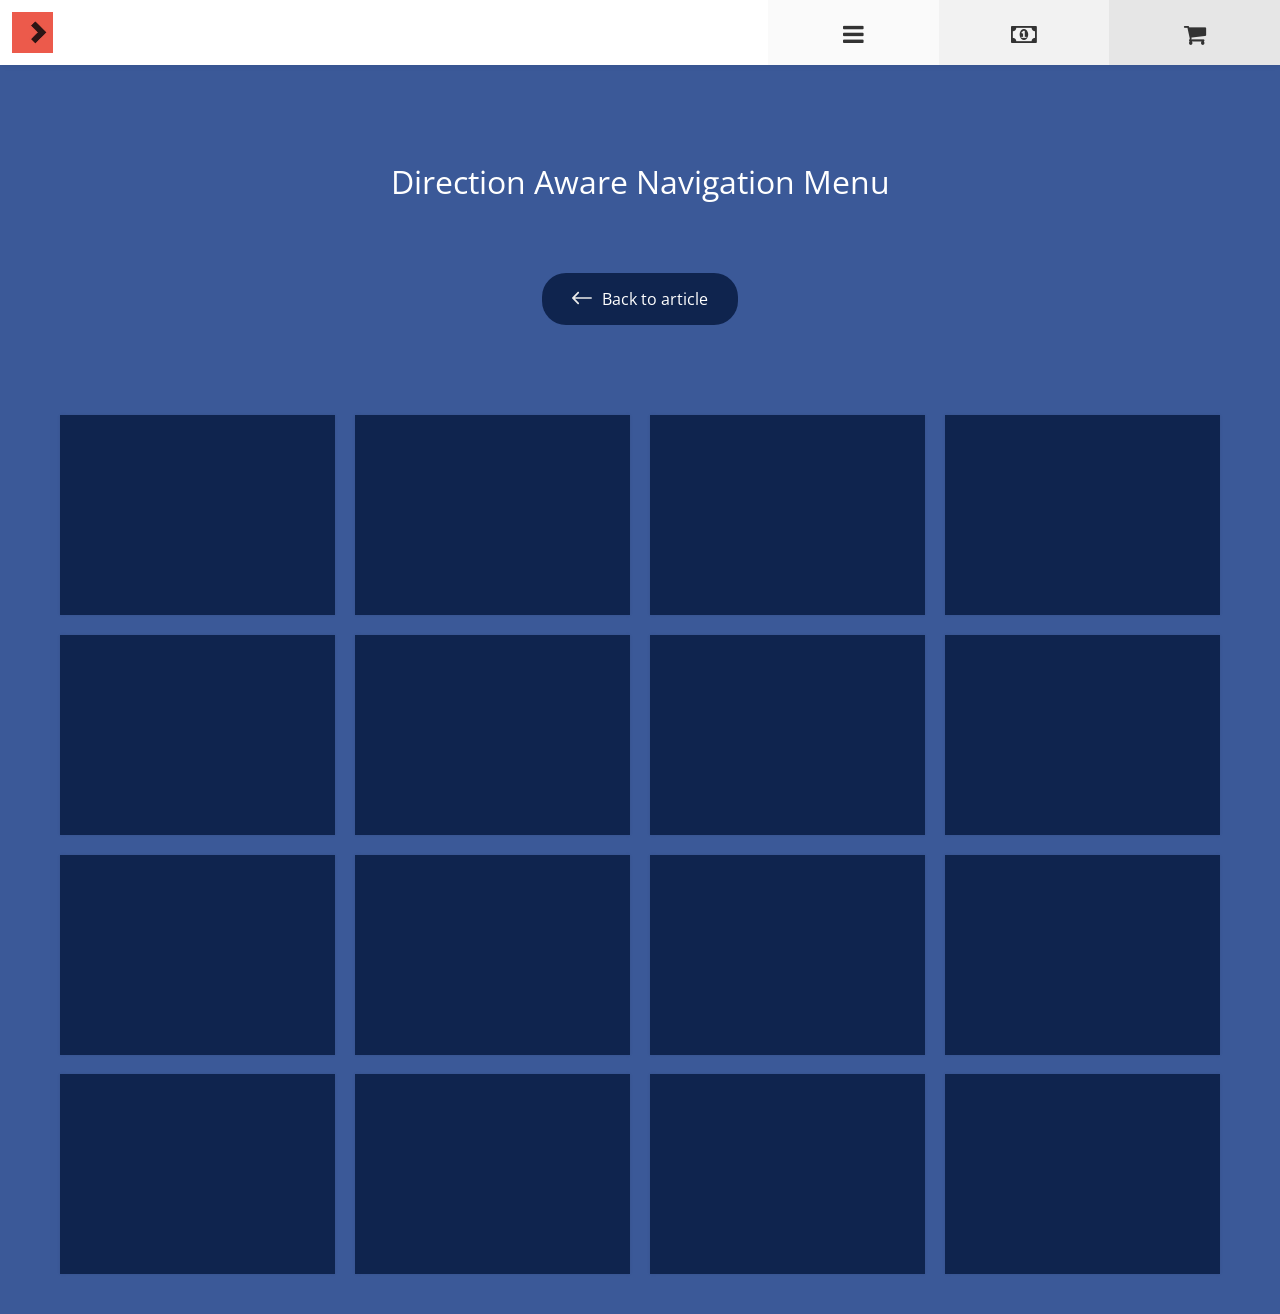
==== dropEcommerceMenu/index.html @ 75a68782 "DropDown Ecommerce Menu Added" ====
<!doctype html>
<html lang="en" class="no-js">
<head>
    <meta charset="UTF-8">
    <meta name="viewport" content="width=device-width, initial-scale=1, minimum-scale=1, maximum-scale=1">
    <link rel="stylesheet" href="css/reset.css">
    <!-- CSS reset -->
    <link rel="stylesheet" href="css/style.css">
    <!-- Gem style -->
    <link href="css/font-awesome.css" rel="stylesheet">
    <title>The code block</title>
</head>
<body>
    <header>
        <div class="logo">
            <img src="img/logo.jpg" alt="">
        </div>
        <div class="drop-controls">
            <ul>
                <li>
                <a href="#main-menu"><span class="linkText">
                <i class="fa fa-bars main"></i>
                <i class="fa fa-remove remove"></i>
                </span>
                </a>
                </li>
                <li><a href="#country-menu"><span class="linkText"><i class="fa fa-money main"></i><i class="fa fa-remove remove"></i></span></a></li>
                <li><a href="#cart-box"><span class="linkText"><i class="fa fa-shopping-cart main"></i><i class="fa fa-remove remove"></i></span></a></li>
            </ul>
        </div>
        <div class="drop-wrap">
            <nav class="drop-panel list-menu" id="main-menu">
                <ul class="menu">
                    <li><a href="#">Products</a></li>
                    <li><a href="#">Portfolio</a></li>
                    <li><a href="#">About</a></li>
                    <li><a href="#">Store</a></li>
                    <li><a href="#">FAQ</a></li>
                </ul>
                <hr>
                <ul class="menu-social">
                    <li class="ig"><a href="#"><i class="fa fa-instagram"></i></a></li><li class="tw"><a href="#"><i class="fa fa-twitter"></i></a></li><li class="fb"><a href="#"><i class="fa fa-facebook"></i></a></li><li class="pin"><a href="#"><i class="fa fa-pinterest"></i></a></li>
                </ul>
                <hr>
                <p class="contact-us">
                    The Code Block<br>
                    <a href="#">thecodeblock.com</a>
			    </p>
                <hr>
            </nav>
            <nav class="drop-panel list-menu" id="country-menu">
                <ul class="menu">
                    <li><a href="#"><i class="fa fa-usd"></i> USD</a></li>
                    <li><a href="#"><i class="fa fa-inr"></i> INR</a></li>
                    <li><a href="#"><i class="fa fa-btc"></i> BTC</a></li>
                    <li><a href="#"><i class="fa fa-eur"></i> EUR</a></li>
                </ul>
                <hr>
                <p class="contact-us">
                    The Code Block<br>
                    <a href="#">thecodeblock.com</a>
			    </p>
                <hr>
            </nav>
            <div class="drop-panel cart-menu" id="cart-box">
               <form action="">
                   <ul class="cart-items">
                    <li>
                       <div class="item-thumb"><img src="img/cart-item.jpg" alt=""> </div>
                       <div class="item-detail">
                           <h4 class="title">Pitch Anything : An Innovative Method  for Presenting, Persuading and Winning the Deal (English)</h4>
                           <div class="total">
                               <span class="item-price"><i class="fa fa-usd"></i>66</span> <i class="fa fa-remove"></i> 
                               <div class="count-box"><span class="addNo"><i class="fa fa-plus"></i></span><input id="CountInput" type="text" value="12"><span class="subNo"><i class="fa fa-minus"></i></span></div> 
                               <i class="fa fa-arrow-right"> </i> <span class="total"><i class="fa fa-usd"></i>175</span>
                           </div>
                           <div class="shipping">(including shipping charges)</div>
                       </div>
                       <div class="item-control">
                           <ul>
                               <li><a href="#"><i class="fa fa-heart"></i> Move to Wishlist</a></li>
                               <li><a href="#"><i class="fa fa-trash"></i> Remove</a></li>
                           </ul>
                       </div>
                    </li>
                    <li>
                       <div class="item-thumb"><img src="img/cart-item.jpg" alt=""> </div>
                       <div class="item-detail">
                           <h4 class="title">Pitch Anything : An Innovative Method  for Presenting, Persuading and Winning the Deal (English)</h4>
                           <div class="total">
                               <span class="item-price"><i class="fa fa-usd"></i>66</span> <i class="fa fa-remove"></i> 
                               <div class="count-box"><span class="addNo"><i class="fa fa-plus"></i></span><input id="CountInput" type="text" value="12"><span class="subNo"><i class="fa fa-minus"></i></span></div> 
                               <i class="fa fa-arrow-right"> </i> <span class="total"><i class="fa fa-usd"></i>175</span>
                           </div>
                           <div class="shipping">(including shipping charges)</div>
                       </div>
                       <div class="item-control">
                           <ul>
                               <li><a href="#"><i class="fa fa-heart"></i> Move to Wishlist</a></li>
                               <li><a href="#"><i class="fa fa-trash"></i> Remove</a></li>
                           </ul>
                       </div>
                    </li>
                    <li>
                       <div class="item-thumb"><img src="img/cart-item.jpg" alt=""> </div>
                       <div class="item-detail">
                           <h4 class="title">Pitch Anything : An Innovative Method  for Presenting, Persuading and Winning the Deal (English)</h4>
                           <div class="total">
                               <span class="item-price"><i class="fa fa-usd"></i>66</span> <i class="fa fa-remove"></i> 
                               <div class="count-box"><span class="addNo"><i class="fa fa-plus"></i></span><input id="CountInput" type="text" value="12"><span class="subNo"><i class="fa fa-minus"></i></span></div> 
                               <i class="fa fa-arrow-right"> </i> <span class="total"><i class="fa fa-usd"></i>175</span>
                           </div>
                           <div class="shipping">(including shipping charges)</div>
                       </div>
                       <div class="item-control">
                           <ul>
                               <li><a href="#"><i class="fa fa-heart"></i> Move to Wishlist</a></li>
                               <li><a href="#"><i class="fa fa-trash"></i> Remove</a></li>
                           </ul>
                       </div>
                    </li>
                    <li>
                       <div class="item-thumb"><img src="img/cart-item.jpg" alt=""> </div>
                       <div class="item-detail">
                           <h4 class="title">Pitch Anything : An Innovative Method  for Presenting, Persuading and Winning the Deal (English)</h4>
                           <div class="total">
                               <span class="item-price"><i class="fa fa-usd"></i>66</span> <i class="fa fa-remove"></i> 
                               <div class="count-box"><span class="addNo"><i class="fa fa-plus"></i></span><input id="CountInput" type="text" value="12"><span class="subNo"><i class="fa fa-minus"></i></span></div> 
                               <i class="fa fa-arrow-right"> </i> <span class="total"><i class="fa fa-usd"></i>175</span>
                           </div>
                           <div class="shipping">(including shipping charges)</div>
                       </div>
                       <div class="item-control">
                           <ul>
                               <li><a href="#"><i class="fa fa-heart"></i> Move to Wishlist</a></li>
                               <li><a href="#"><i class="fa fa-trash"></i> Remove</a></li>
                           </ul>
                       </div>
                    </li>
                    <li>
                       <div class="item-thumb"><img src="img/cart-item.jpg" alt=""> </div>
                       <div class="item-detail">
                           <h4 class="title">Pitch Anything : An Innovative Method  for Presenting, Persuading and Winning the Deal (English)</h4>
                           <div class="total">
                               <span class="item-price"><i class="fa fa-usd"></i>66</span> <i class="fa fa-remove"></i> 
                               <div class="count-box"><span class="addNo"><i class="fa fa-plus"></i></span><input id="CountInput" type="text" value="12"><span class="subNo"><i class="fa fa-minus"></i></span></div> 
                               <i class="fa fa-arrow-right"> </i> <span class="total"><i class="fa fa-usd"></i>175</span>
                           </div>
                           <div class="shipping">(including shipping charges)</div>
                       </div>
                       <div class="item-control">
                           <ul>
                               <li><a href="#"><i class="fa fa-heart"></i> Move to Wishlist</a></li>
                               <li><a href="#"><i class="fa fa-trash"></i> Remove</a></li>
                           </ul>
                       </div>
                    </li>
                </ul>
                
                <div class="summary">
                    <div class="grand-total">
                        Grand Total <span class="total"><i class="fa fa-usd"></i>5588</span>
                    </div>
                    <button class="btn-checkout" type="submit" name="checkout">
					Checkout
				</button>
                </div>
                
               </form>
                
                
                
            </div>
        </div>
    </header>
    
    <div class="wrapper">
       
       <section class="details">
            <h1>Direction Aware Navigation Menu</h1>
            <div class="back-link"><a href="#">
                <svg version="1.1" id="Capa_1" xmlns="http://www.w3.org/2000/svg" xmlns:xlink="http://www.w3.org/1999/xlink" x="0px" y="0px" width="20px" height="20px" viewBox="0 0 400.004 400.004" style="enable-background:new 0 0 400.004 400.004;" fill="rgb(234,234,234)" xml:space="preserve">
<g>
	<path d="M382.688,182.686H59.116l77.209-77.214c6.764-6.76,6.764-17.726,0-24.485c-6.764-6.764-17.73-6.764-24.484,0L5.073,187.757
		c-6.764,6.76-6.764,17.727,0,24.485l106.768,106.775c3.381,3.383,7.812,5.072,12.242,5.072c4.43,0,8.861-1.689,12.242-5.072
		c6.764-6.76,6.764-17.726,0-24.484l-77.209-77.218h323.572c9.562,0,17.316-7.753,17.316-17.315
		C400.004,190.438,392.251,182.686,382.688,182.686z"></path>
</g>
                </svg>Back to article</a>
            </div>
        </section>
        
        <div class="box-list">
            <div class="box"></div>
            <div class="box"></div>
            <div class="box"></div>
            <div class="box"></div>
            <div class="box"></div>
            <div class="box"></div>
            <div class="box"></div>
            <div class="box"></div>
            <div class="box"></div>
            <div class="box"></div>
            <div class="box"></div>
            <div class="box"></div>
            <div class="box"></div>
            <div class="box"></div>
            <div class="box"></div>
            <div class="box"></div>
        </div>
    </div>
    
     <script src="js/jquery.min.js"></script>
    <script src="js/main.js"></script>
</body>
</html>
---- dropEcommerceMenu/css/style.css ----
@import url(http://fonts.googleapis.com/css?family=Open+Sans:400italic,600italic,700italic,400,800,700,600,300);
body {
  background: #3b5998;
  margin: 0;
  font-family: "Open Sans", sans-serif; }

ul, li {
  margin: 0;
  padding: 0;
  list-style: none; }

a {
  text-decoration: none;
  color: #c70808; }

header {
  box-shadow: 0 0 6px 0 rgba(0, 0, 0, 0.1); }
  @media only screen and (min-width: 768px) {
    header {
      position: fixed;
      top: 0;
      left: 0;
      width: 100%; } }
  header .logo {
    font-size: 22px;
    font-size: 1.375rem;
    margin: 0;
    height: 65px;
    background: #fff;
    padding: 12px;
    box-sizing: border-box; }
    @media only screen and (min-width: 768px) {
      header .logo {
        width: 50%;
        float: left; } }
    @media only screen and (min-width: 1024px) {
      header .logo {
        width: 60%; } }
    header .logo img {
      height: 100%; }
  header .drop-controls:after {
    content: "";
    display: table;
    clear: both; }
  header .drop-controls ul:after {
    content: "";
    display: table;
    clear: both; }
  header .drop-controls ul li {
    background: #fafafa;
    float: left;
    width: 33.33333333%;
    height: 65px;
    position: relative;
    text-align: center;
    z-index: 99; }
    header .drop-controls ul li:nth-child(2) {
      background: #f2f2f2; }
    header .drop-controls ul li:nth-child(3) {
      background: #e6e6e6; }
    header .drop-controls ul li a {
      height: 100%;
      width: 100%;
      display: block;
      text-align: center;
      color: #333;
      font-weight: 700;
      font-size: 18px;
      font-size: 1.125rem;
      position: absolute; }
      header .drop-controls ul li a:hover, header .drop-controls ul li a:focus {
        color: #666; }
      @media only screen and (min-width: 1024px) {
        header .drop-controls ul li a {
          font-size: 24px;
          font-size: 1.5rem; } }
      header .drop-controls ul li a .linkText {
        position: absolute;
        top: 50%;
        width: 100%;
        display: block;
        -webkit-transform: translateY(-50%);
        -moz-transform: translateY(-50%);
        -ms-transform: translateY(-50%);
        -o-transform: translateY(-50%);
        transform: translateY(-50%); }
    header .drop-controls ul li .remove {
      display: none; }
    header .drop-controls ul li.active .remove {
      display: inline; }
    header .drop-controls ul li.active .main {
      display: none; }
  @media only screen and (min-width: 768px) {
    header .drop-controls ul {
      width: 50%;
      float: right; } }
  @media only screen and (min-width: 1024px) {
    header .drop-controls ul {
      width: 40%; } }
  header .drop-wrap {
    position: absolute;
    display: block;
    width: 100%; }
    @media only screen and (min-width: 768px) {
      header .drop-wrap {
        width: 50%;
        right: 0;
        position: fixed;
        top: 65px;
        bottom: 0; } }
    @media only screen and (min-width: 1024px) {
      header .drop-wrap {
        width: 40%; } }
  header #main-menu {
    background: #fafafa; }
  header #country-menu {
    background: #f2f2f2; }
  header #cart-box {
    background: #e6e6e6; }
  header .drop-panel {
    height: 0;
    overflow: hidden;
    box-shadow: 0 0 6px 0 rgba(0, 0, 0, 0.1); }
  header .drop-panel.open {
    height: auto; }
    @media only screen and (min-width: 768px) {
      header .drop-panel.open {
        position: absolute;
        min-height: 0px;
        height: 100%;
        overflow: auto;
        top: 0;
        left: 0;
        right: 0; } }
  header .list-menu {
    padding-left: 40px;
    padding-right: 40px; }
    header .list-menu .menu {
      padding-top: 20px; }
      header .list-menu .menu li {
        font-size: 22px;
        font-size: 1.375rem;
        font-weight: 600;
        margin-bottom: 10px; }
        header .list-menu .menu li a {
          color: #555;
          display: block; }
    header .list-menu hr {
      margin: 30px 0;
      border: none;
      border-top: 1px solid #fff; }
    header .list-menu .menu-social li {
      font-size: 24px;
      width: 25%;
      text-align: center;
      display: inline-block;
      -webkit-transition: opacity 0.2s ease;
      -moz-transition: opacity 0.2s ease;
      transition: opacity 0.2s ease; }
      header .list-menu .menu-social li a {
        display: block; }
      header .list-menu .menu-social li.ig a {
        color: #517fa4; }
      header .list-menu .menu-social li.tw a {
        color: #00aced; }
      header .list-menu .menu-social li.fb a {
        color: #3b5998; }
      header .list-menu .menu-social li.pin a {
        color: #cb2027; }
      header .list-menu .menu-social li:hover {
        opacity: 0.6; }
    header .list-menu p {
      font-size: 14px;
      color: #333; }
  header .cart-menu .cart-items {
    padding: 10px; }
    header .cart-menu .cart-items > li {
      padding-top: 10px;
      background: #fff;
      margin-bottom: 10px;
      box-shadow: 0 0 3px 0 rgba(0, 0, 0, 0.09); }
  header .cart-menu .title {
    font-size: 14px;
    font-size: 0.875rem;
    font-weight: 600;
    margin-top: 10px;
    margin-bottom: 10px; }
  header .cart-menu .total {
    margin-bottom: 10px; }
  header .cart-menu .item-price, header .cart-menu .total {
    font-size: 15px;
    font-size: 0.9375rem;
    font-weight: 600; }
  header .cart-menu .shipping {
    font-size: 12px;
    font-weight: 600; }
  header .cart-menu .count-box {
    display: inline-block; }
    header .cart-menu .count-box .addNo, header .cart-menu .count-box .subNo {
      display: inline-block;
      padding: 5px 10px;
      border: 1px solid #c6c6c6;
      background: #f7f7f7;
      cursor: pointer;
      font-size: 12px;
      font-size: 0.75rem;
      vertical-align: top;
      height: 16px; }
    header .cart-menu .count-box input {
      height: 16px;
      width: 25px;
      border: 1px solid #c6c6c6;
      border-left: none;
      border-right: none;
      outline: 0;
      padding: 5px 10px;
      font-size: 15px;
      font-size: 0.9375rem; }
  header .cart-menu .item-thumb, header .cart-menu .item-detail {
    padding-left: 10px;
    padding-right: 10px;
    margin-bottom: 10px;
    box-sizing: border-box; }
  header .cart-menu .item-thumb {
    text-align: center; }
  @media only screen and (min-width: 1024px) {
    header .cart-menu .item-thumb {
      width: 32.20339%;
      float: left;
      margin-right: 1.69492%; }
    header .cart-menu .item-detail {
      width: 66.10169%;
      float: right;
      margin-right: 0; }
      header .cart-menu .item-detail h4 {
        margin-top: 0; } }
  header .cart-menu .item-control {
    margin-top: 10px;
    background: #f8f8f8;
    clear: both; }
    header .cart-menu .item-control ul:after {
      content: "";
      display: table;
      clear: both; }
    header .cart-menu .item-control ul li {
      padding: 10px 0;
      text-align: center;
      box-sizing: border-box;
      float: left;
      width: 50%;
      display: inline-block;
      font-size: 12px;
      font-size: 0.75rem; }
      header .cart-menu .item-control ul li:first-child {
        border-right: 1px solid #ededed; }
      header .cart-menu .item-control ul li a {
        display: block;
        color: #222; }
  header .cart-menu .summary {
    background: #fff;
    padding: 10px; }
    header .cart-menu .summary .grand-total {
      font-size: 14px;
      font-size: 0.875rem; }
      header .cart-menu .summary .grand-total .total {
        float: right; }
    header .cart-menu .summary .btn-checkout {
      margin-top: 10px;
      width: 100%;
      background: #717171;
      cursor: pointer;
      border: none;
      padding: 10px;
      font-size: 16px;
      font-size: 1rem;
      color: #fff;
      text-transform: uppercase;
      -webkit-transition: background 0.3s ease;
      -moz-transition: background 0.3s ease;
      transition: background 0.3s ease; }
      header .cart-menu .summary .btn-checkout:hover {
        background: rgba(113, 113, 113, 0.63); }

.wrapper {
  margin-top: 20px;
  max-width: 1200px;
  margin-left: auto;
  margin-right: auto; }
  @media only screen and (min-width: 768px) {
    .wrapper {
      margin-top: 80px; } }
  .wrapper:after {
    content: " ";
    display: block;
    clear: both; }
  .wrapper .details {
    margin: 50px 0;
    margin-top: 150px; }
    .wrapper .details:after {
      content: "";
      display: table;
      clear: both; }
    .wrapper .details h1 {
      padding: 10px;
      font-size: 32px;
      font-size: 2rem;
      text-align: center;
      margin-bottom: 40px;
      color: #fff;
      font-weight: normal; }
    .wrapper .details .back-link {
      text-align: center; }
      .wrapper .details .back-link a {
        display: inline-block;
        margin: 20px 0;
        padding: 15px 30px;
        background: #0f244e;
        color: #fff;
        border-radius: 24px; }
        .wrapper .details .back-link a svg {
          margin-right: 10px;
          vertical-align: text-top;
          display: inline-block; }
  .wrapper .box-list {
    padding: 1.69492%; }
    .wrapper .box-list:after {
      content: "";
      display: table;
      clear: both; }
  .wrapper .box {
    height: 200px;
    background: #0f244e;
    margin-bottom: 1.69492%;
    box-shadow: 0 0 3px 0 rgba(0, 0, 0, 0.09); }
    @media only screen and (min-width: 480px) {
      .wrapper .box {
        width: 49.15254%;
        float: left; }
        .wrapper .box:nth-child(2n + 1) {
          margin-left: 0;
          margin-right: -100%;
          clear: both;
          margin-left: 0; }
        .wrapper .box:nth-child(2n + 2) {
          margin-left: 50.84746%;
          margin-right: -100%;
          clear: none; } }
    @media only screen and (min-width: 768px) {
      .wrapper .box {
        width: 23.72881%;
        float: left; }
        .wrapper .box:nth-child(4n + 1) {
          margin-left: 0;
          margin-right: -100%;
          clear: both;
          margin-left: 0; }
        .wrapper .box:nth-child(4n + 2) {
          margin-left: 25.42373%;
          margin-right: -100%;
          clear: none; }
        .wrapper .box:nth-child(4n + 3) {
          margin-left: 50.84746%;
          margin-right: -100%;
          clear: none; }
        .wrapper .box:nth-child(4n + 4) {
          margin-left: 76.27119%;
          margin-right: -100%;
          clear: none; } }

/*# sourceMappingURL=style.css.map */
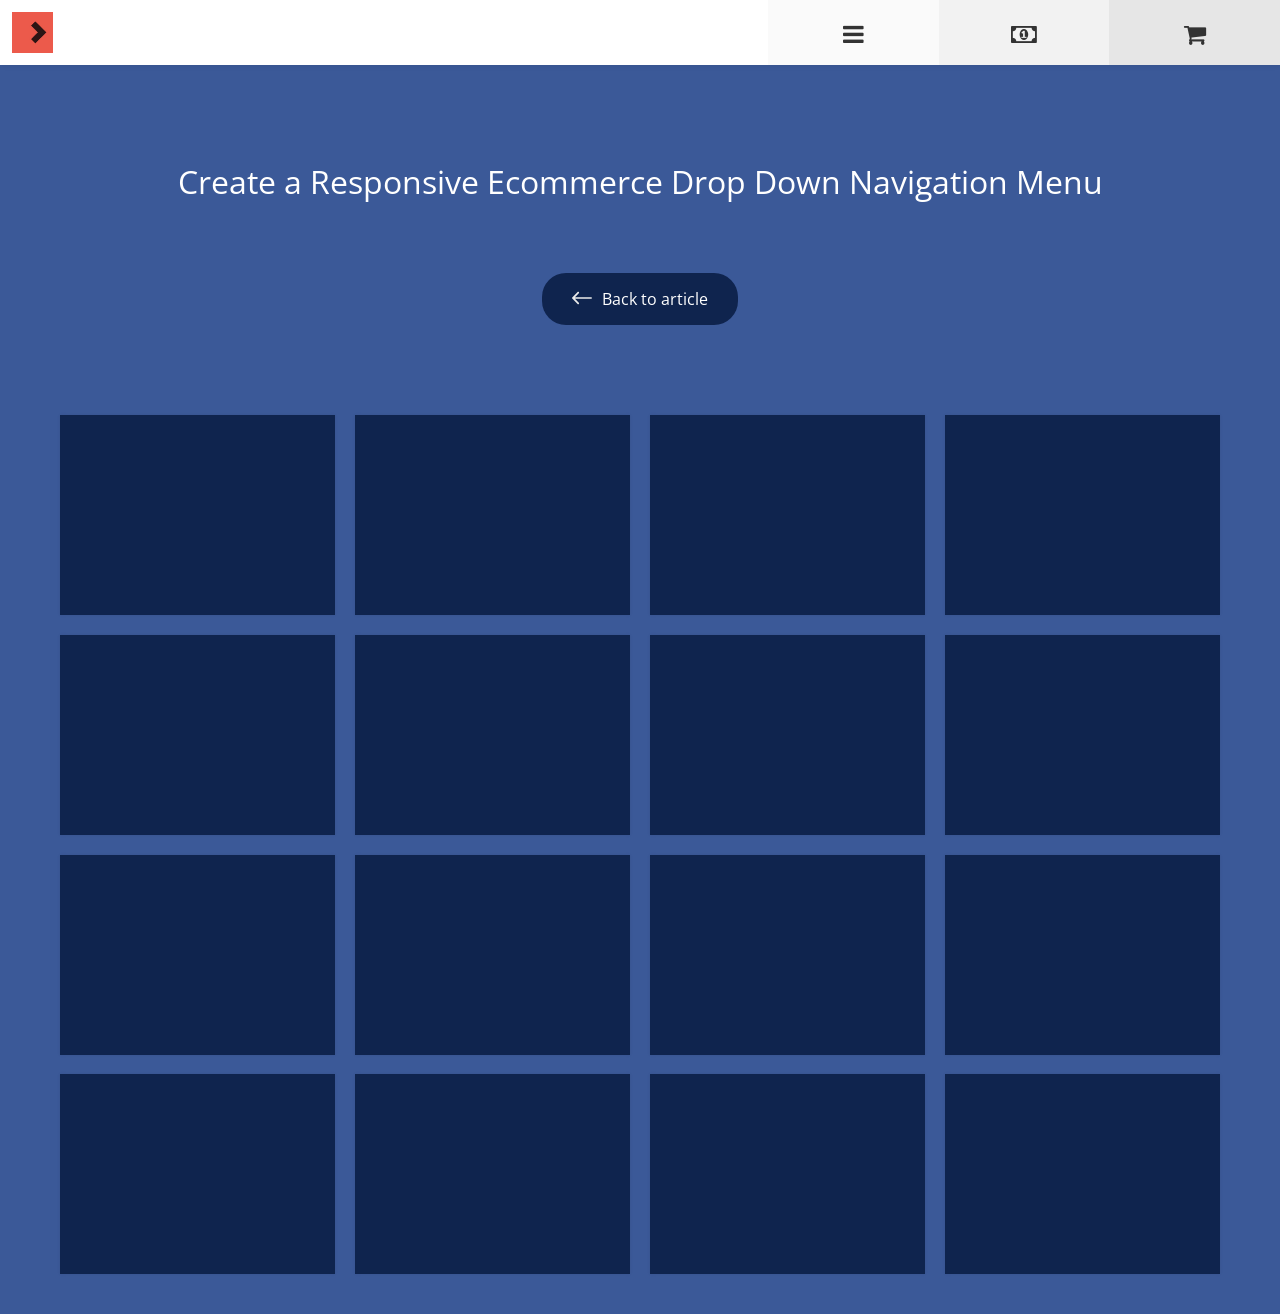
==== commit c22cb7c3: "dropEcommerceMenu Heading updated" ====
--- a/dropEcommerceMenu/index.html
+++ b/dropEcommerceMenu/index.html
@@ -8,7 +8,7 @@
     <link rel="stylesheet" href="css/style.css">
     <!-- Gem style -->
     <link href="css/font-awesome.css" rel="stylesheet">
-    <title>The code block</title>
+    <title>Create a Responsive Ecommerce Drop Down Navigation Menu - The code block</title>
 </head>
 <body>
     <header>
@@ -177,8 +177,8 @@
     <div class="wrapper">
        
        <section class="details">
-            <h1>Direction Aware Navigation Menu</h1>
-            <div class="back-link"><a href="#">
+            <h1>Create a Responsive Ecommerce Drop Down Navigation Menu</h1>
+            <div class="back-link"><a href="http://thecodeblock.com/create-a-responsive-ecommerce-drop-down-navigation-menu">
                 <svg version="1.1" id="Capa_1" xmlns="http://www.w3.org/2000/svg" xmlns:xlink="http://www.w3.org/1999/xlink" x="0px" y="0px" width="20px" height="20px" viewBox="0 0 400.004 400.004" style="enable-background:new 0 0 400.004 400.004;" fill="rgb(234,234,234)" xml:space="preserve">
 <g>
 	<path d="M382.688,182.686H59.116l77.209-77.214c6.764-6.76,6.764-17.726,0-24.485c-6.764-6.764-17.73-6.764-24.484,0L5.073,187.757
